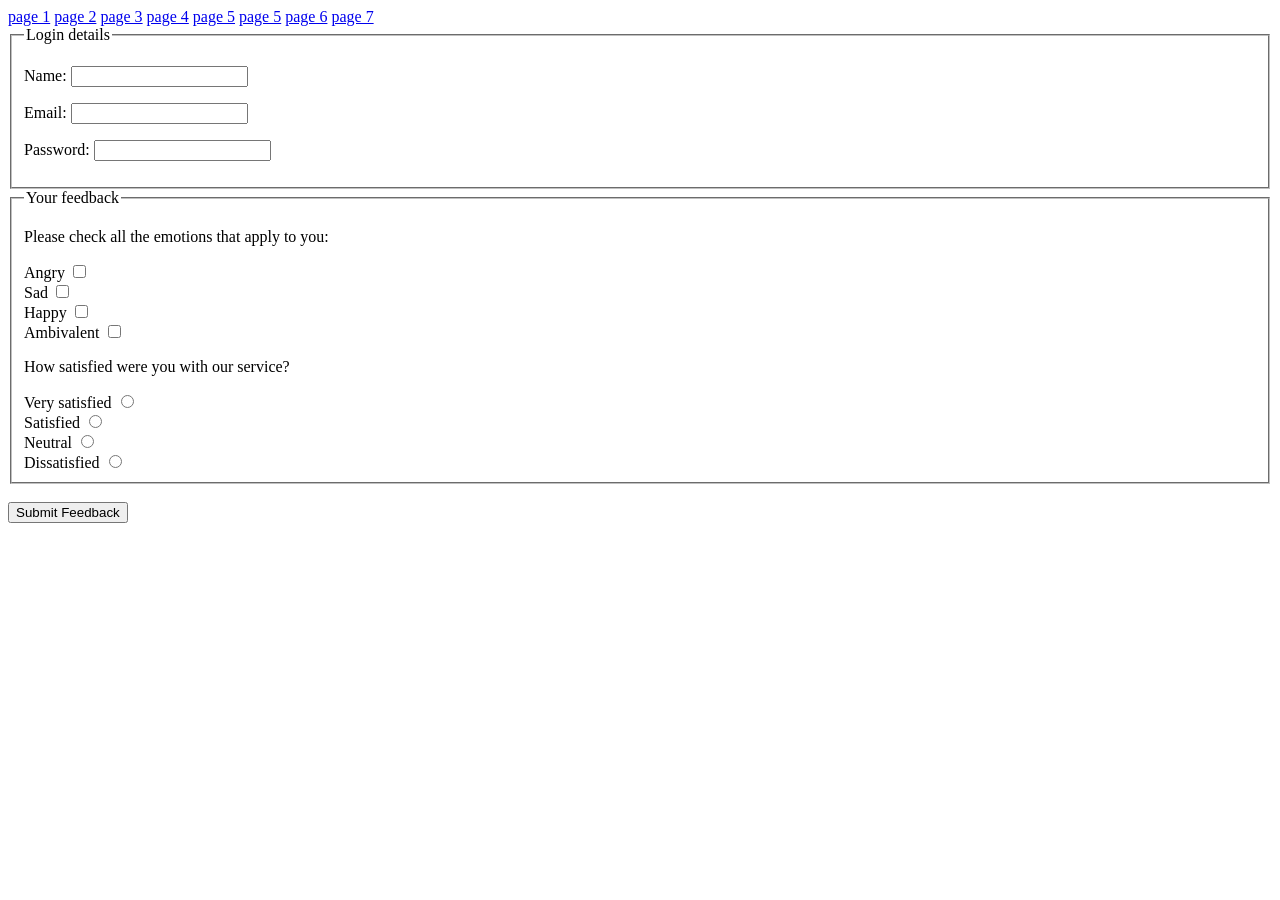
==== pages/1page.html.html @ aadb2220 "done" ====
<!DOCTYPE html>
<html lang="en">
<head>
    <meta charset="UTF-8">
    <title>Feedback Form</title>
</head>
<body><a href="../index.html.html">page 1</a>
<a href="2page.html.html">page 2</a>
<a href="3page.html.html">page 3</a>
<a href="4page.html.html">page 4</a>
<a href="5page.html.html">page 5</a>
<a href="6page.html.html">page 5</a>
<a href="7page.html.html">page 6</a>
<a href="8page.html.html">page 7</a>

    <form action="#" method="post">
        <fieldset>
            <legend>Login details</legend>
            <p>
                <label for="name">Name:</label>
                <input type="text" id="name" name="user_name">
            </p>
            <p>
                <label for="email">Email:</label>
                <input type="email" id="email" name="user_email">
            </p>
            <p>
                <label for="password">Password:</label>
                <input type="password" id="password" name="user_password">
            </p>
        </fieldset>

        <fieldset>
            <legend>Your feedback</legend>
            <p>Please check all the emotions that apply to you:</p>
            <div>
                <label for="angry">Angry</label>
                <input type="checkbox" id="angry" name="emotion" value="angry">
            </div>
            <div>
                <label for="sad">Sad</label>
                <input type="checkbox" id="sad" name="emotion" value="sad">
            </div>
            <div>
                <label for="happy">Happy</label>
                <input type="checkbox" id="happy" name="emotion" value="happy">
            </div>
            <div>
                <label for="ambivalent">Ambivalent</label>
                <input type="checkbox" id="ambivalent" name="emotion" value="ambivalent">
            </div>

            <p>How satisfied were you with our service?</p>
            <div>
                <label for="very_satisfied">Very satisfied</label>
                <input type="radio" id="very_satisfied" name="satisfaction" value="very_satisfied">
            </div>
            <div>
                <label for="satisfied">Satisfied</label>
                <input type="radio" id="satisfied" name="satisfaction" value="satisfied">
            </div>
            <div>
                <label for="neutral">Neutral</label>
                <input type="radio" id="neutral" name="satisfaction" value="neutral">
            </div>
             <div>
                <label for="dissatisfied">Dissatisfied</label>
                <input type="radio" id="dissatisfied" name="satisfaction" value="dissatisfied">
            </div>
        </fieldset>
        
        <br>
        <button type="submit">Submit Feedback</button>

    </form>

</body>
</html>
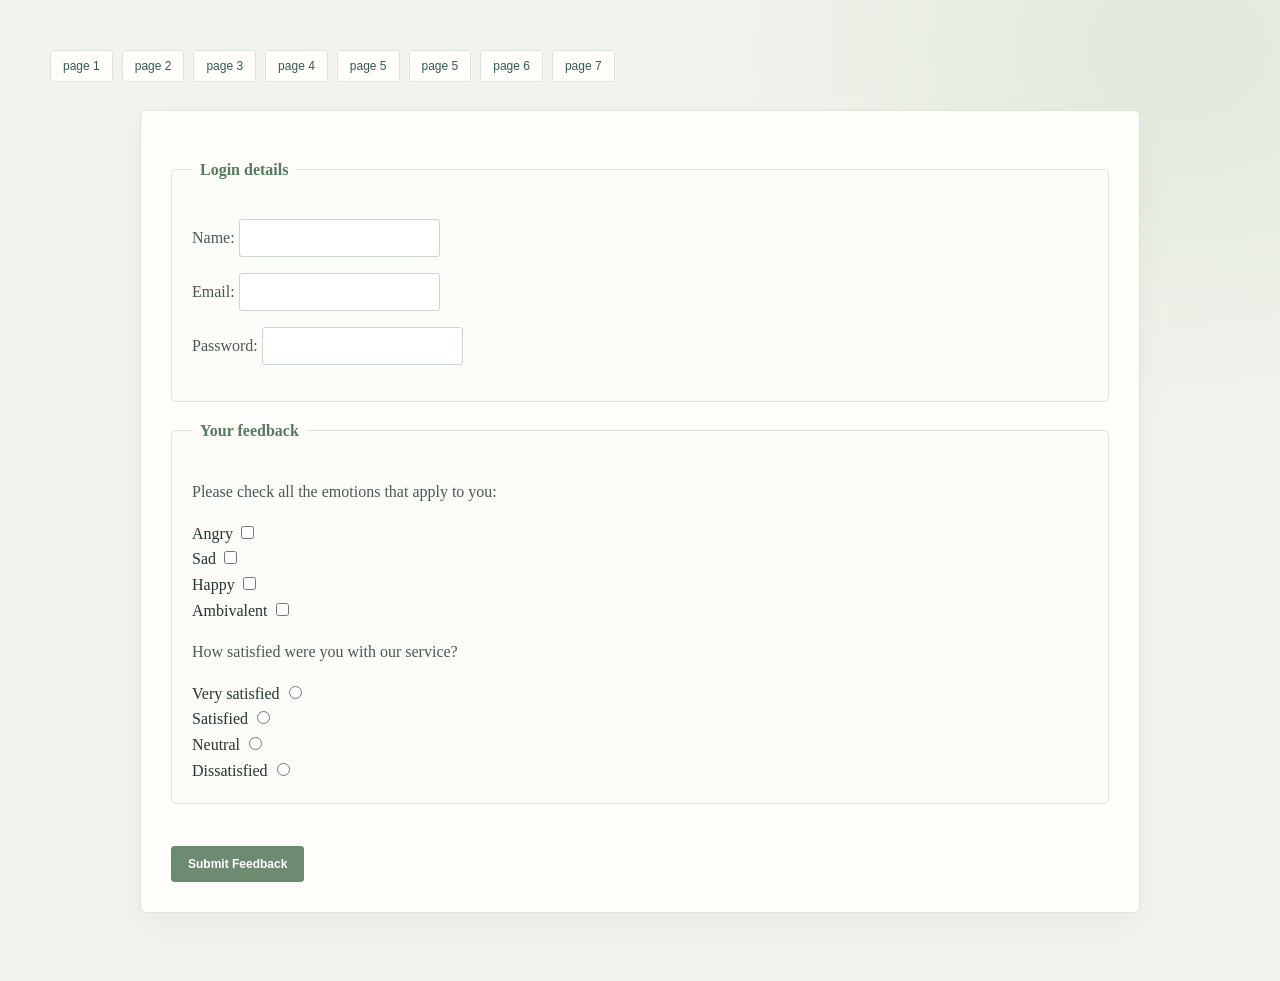
==== commit 9ff88a21: "Style linked assignment pages Co-authored-by: Copilot <223556219+Copilot@users.noreply.github.com>" ====
--- a/pages/1page.html.html
+++ b/pages/1page.html.html
@@ -3,6 +3,8 @@
 <head>
     <meta charset="UTF-8">
     <title>Feedback Form</title>
+<meta name="viewport" content="width=device-width, initial-scale=1.0">
+  <link rel="stylesheet" href="../assignment.css">
 </head>
 <body><a href="../index.html.html">page 1</a>
 <a href="2page.html.html">page 2</a>
--- a/assignment.css
+++ b/assignment.css
@@ -0,0 +1,21 @@
+:root{--ink:#26352d;--muted:#718075;--paper:#f1f3ed;--surface:#fffefa;--line:#dce4da;--accent:#9a754f}
+*{box-sizing:border-box}
+html{scroll-behavior:smooth}
+body{min-height:100vh;margin:0!important;padding:clamp(16px,5vw,50px)!important;background:radial-gradient(ellipse at 92% 5%,#e1e9db 0,transparent 28%),var(--paper)!important;color:var(--ink)!important;font-family:Georgia,"Times New Roman",serif!important;line-height:1.6}
+body>a,nav a{display:inline-flex;align-items:center;margin:0 5px 10px 0;padding:8px 12px;border:1px solid var(--line);border-radius:3px;background:var(--surface);color:#315d49;font:12px Arial,sans-serif;text-decoration:none}
+body>a:hover,nav a:hover,body>a:focus-visible,nav a:focus-visible{border-color:#73917b;color:#263b32;outline:none}
+nav{display:flex;flex-wrap:wrap;gap:4px;margin-bottom:18px}
+h1,h2,h3{color:var(--ink);font-weight:500;letter-spacing:-.03em}
+h1{font-size:clamp(30px,5vw,52px);line-height:1.1}
+h2{font-size:clamp(22px,4vw,32px)}
+section,article,.container,form,body>div{max-width:1000px;margin:18px auto;padding:clamp(16px,3vw,30px);border:1px solid var(--line);border-radius:6px;background:var(--surface);box-shadow:0 14px 36px #26352d0a}
+p,li{color:#4b5a50}
+img{max-width:100%;height:auto;border-radius:4px}
+table{display:block;width:100%;max-width:100%;overflow-x:auto;border-collapse:collapse;border:1px solid #d6c6a9;background:var(--surface)}
+th,td{padding:10px 12px;border:1px solid #e3ddcf;text-align:left}
+th{background:#e8eee6;color:#263b32}
+fieldset{margin:16px 0;padding:20px;border:1px solid var(--line);border-radius:5px;background:#fbfcf8}
+legend{padding:0 8px;color:#557a60;font-weight:700}
+input,textarea,select{max-width:100%;padding:10px 12px;border:1px solid #cbd4ce;border-radius:3px;background:#fff;color:var(--ink);font:14px Arial,sans-serif}
+button{padding:10px 16px;border:1px solid #6c8b70;border-radius:3px;background:#6c8b70;color:#fff;font:700 12px Arial,sans-serif;cursor:pointer}
+@media(max-width:600px){table{font-size:12px}th,td{padding:8px}section,article,.container,form,body>div{margin:12px auto}}
